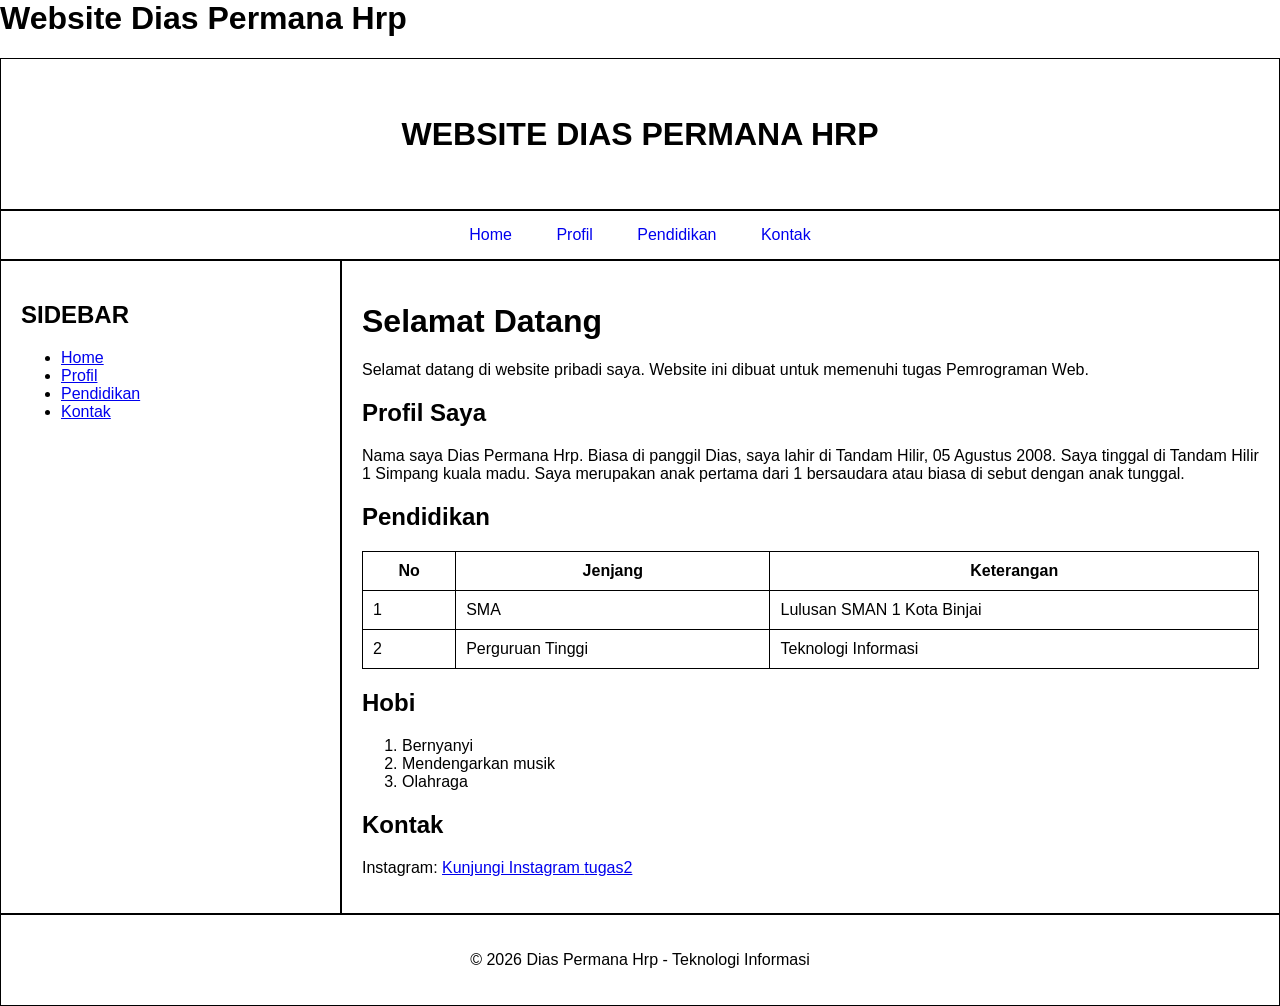
==== index.html @ 2775a6fc "Fix HTML structure and add missing elements" ====
<html>
<head>
    <title>Website Dias Permana Hrp</title>
</head>
<body>


    <h1>Website Dias Permana Hrp</h1>


</body>
</html>
<!DOCTYPE html>
<html>
<head>
    <title>Website Dias Permana Hrp</title>

    <style>
        body {
            margin: 0;
            font-family: Arial, sans-serif;
        }

        .header {
            height: 150px;
            border: 1px solid black;
            display: flex;
            justify-content: center;
            align-items: center;
        }

        .menu {
            border: 1px solid black;
            padding: 15px;
            text-align: center;
        }

        .menu a {
            margin: 0 20px;
            text-decoration: none;
        }

        .container {
            display: flex;
        }

        .sidebar {
            width: 25%;
            min-height: 350px;
            border: 1px solid black;
            padding: 20px;
        }

        .content {
            width: 75%;
            min-height: 350px;
            border: 1px solid black;
            padding: 20px;
        }

        .footer {
            border: 1px solid black;
            padding: 20px;
            text-align: center;
        }

        table {
            border-collapse: collapse;
            width: 100%;
        }

        th, td {
            border: 1px solid black;
            padding: 10px;
        }
    </style>
</head>

<body>

    <div class="header">
        <h1>WEBSITE DIAS PERMANA HRP</h1>
    </div>

    <div class="menu">
        <a href="#home">Home</a>
        <a href="#profil">Profil</a>
        <a href="#pendidikan">Pendidikan</a>
        <a href="#kontak">Kontak</a>
    </div>

    <div class="container">

        <div class="sidebar">
            <h2>SIDEBAR</h2>

            <ul>
                <li><a href="#home">Home</a></li>
                <li><a href="#profil">Profil</a></li>
                <li><a href="#pendidikan">Pendidikan</a></li>
                <li><a href="#kontak">Kontak</a></li>
            </ul>
        </div>

        <div class="content">

            <h1 id="home">Selamat Datang</h1>

            <p>
                Selamat datang di website pribadi saya.
                Website ini dibuat untuk memenuhi tugas
                Pemrograman Web.
            </p>

            <h2 id="profil">Profil Saya</h2>

            <p>
                Nama saya Dias Permana Hrp. Biasa di panggil Dias, saya lahir di Tandam Hilir, 05 Agustus 2008. Saya tinggal di Tandam Hilir 1 Simpang kuala madu. Saya merupakan anak pertama dari 1 bersaudara atau biasa di sebut dengan anak tunggal.
            </p>

            <h2 id="pendidikan">Pendidikan</h2>

            <table>
                <tr>
                    <th>No</th>
                    <th>Jenjang</th>
                    <th>Keterangan</th>
                </tr>

                <tr>
                    <td>1</td>
                    <td>SMA</td>
                    <td>Lulusan SMAN 1 Kota Binjai</td>
                </tr>

                <tr>
                    <td>2</td>
                    <td>Perguruan Tinggi</td>
                    <td>Teknologi Informasi</td>
                </tr>
            </table>

            <h2>Hobi</h2>

            <ol>
                <li>Bernyanyi</li>
                <li>Mendengarkan musik</li>
                <li>Olahraga</li>
            </ol>

            <h2 id="kontak">Kontak</h2>

            <p>
                Instagram:
                <a href=https://www.instagram.com/diaspermanahrp__?igsi=b2IzeHRpMHRzZW4x&utm_source=qr target="_blank">
                    Kunjungi Instagram
                </a>
                <a href="tugas2.html">tugas2</a>
            </p>

        </div>

    </div>

    <div class="footer">
        <p>&copy; 2026 Dias Permana Hrp - Teknologi Informasi</p>
    </div>

</body>
</html>
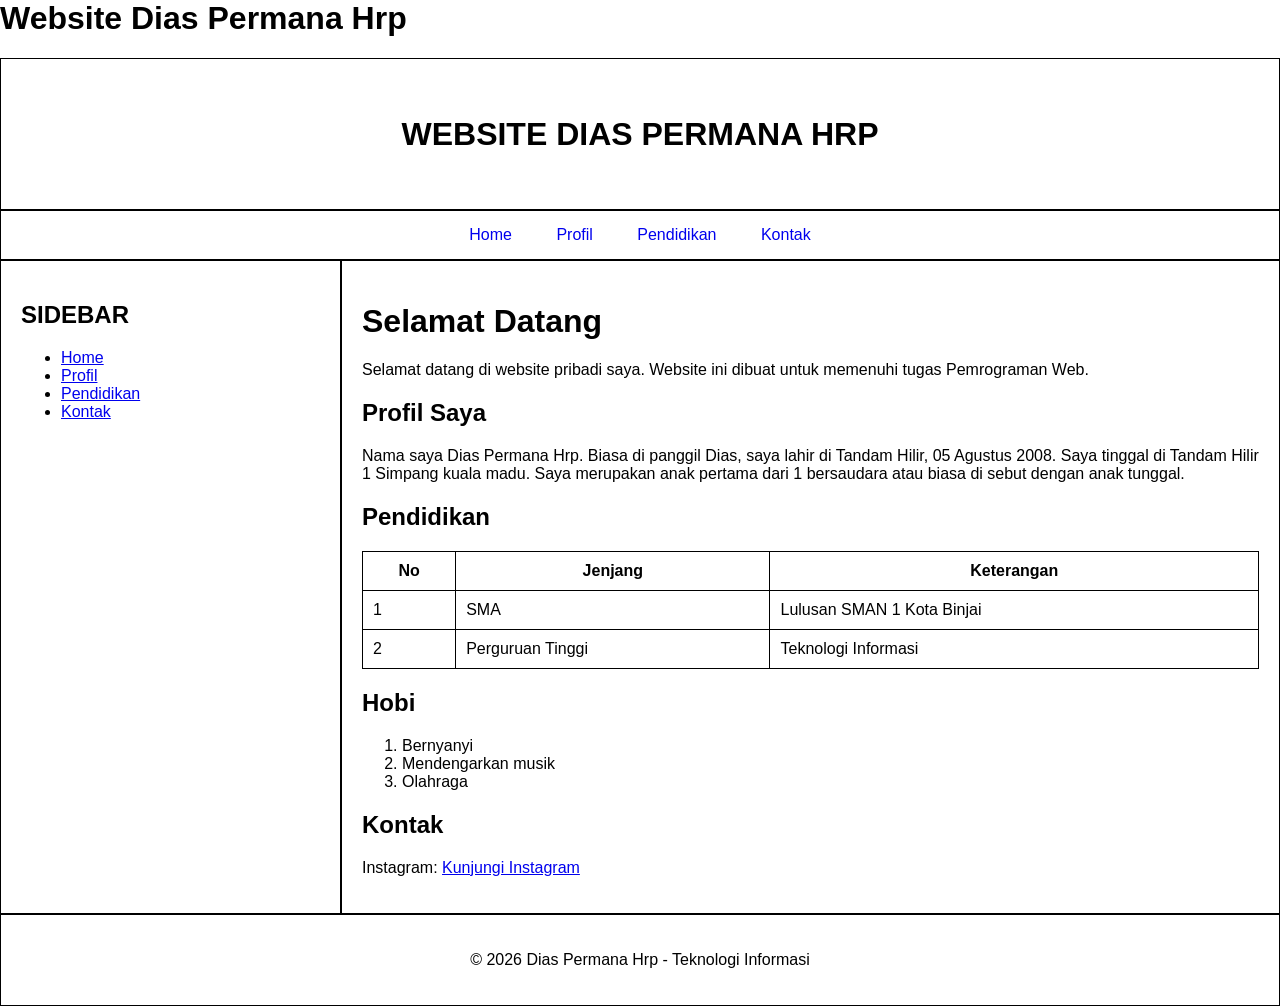
==== commit 6e9190ba: "Update index.html" ====
--- a/index.html
+++ b/index.html
@@ -155,7 +155,6 @@
                 <a href=https://www.instagram.com/diaspermanahrp__?igsi=b2IzeHRpMHRzZW4x&utm_source=qr target="_blank">
                     Kunjungi Instagram
                 </a>
-                <a href="tugas2.html">tugas2</a>
             </p>
 
         </div>
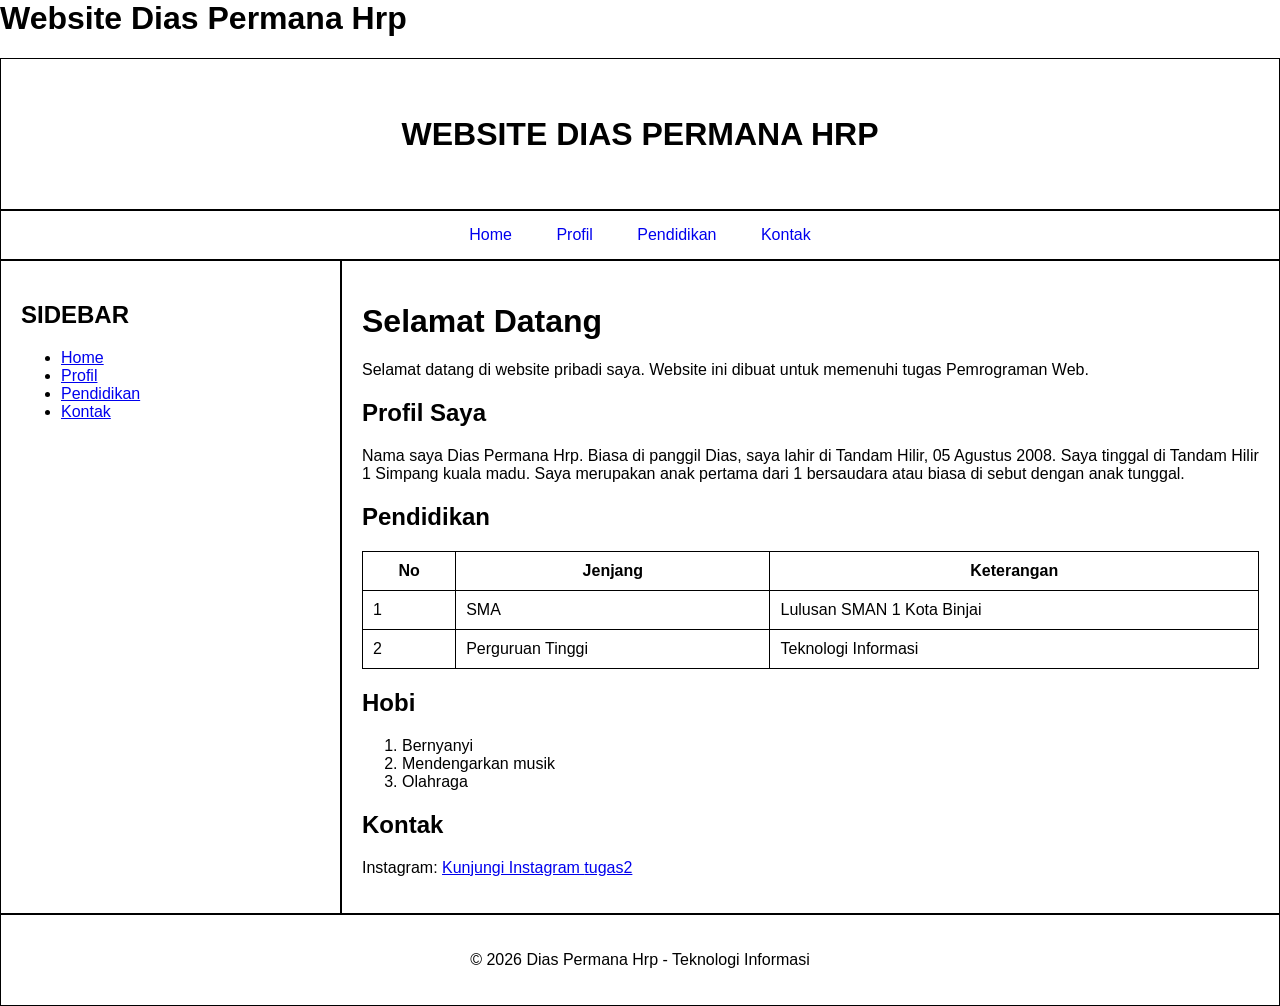
==== commit 6b982bcf: "Update index.html" ====
--- a/index.html
+++ b/index.html
@@ -155,6 +155,7 @@
                 <a href=https://www.instagram.com/diaspermanahrp__?igsi=b2IzeHRpMHRzZW4x&utm_source=qr target="_blank">
                     Kunjungi Instagram
                 </a>
+                <a href="tugas2.html">tugas2</a>
             </p>
 
         </div>
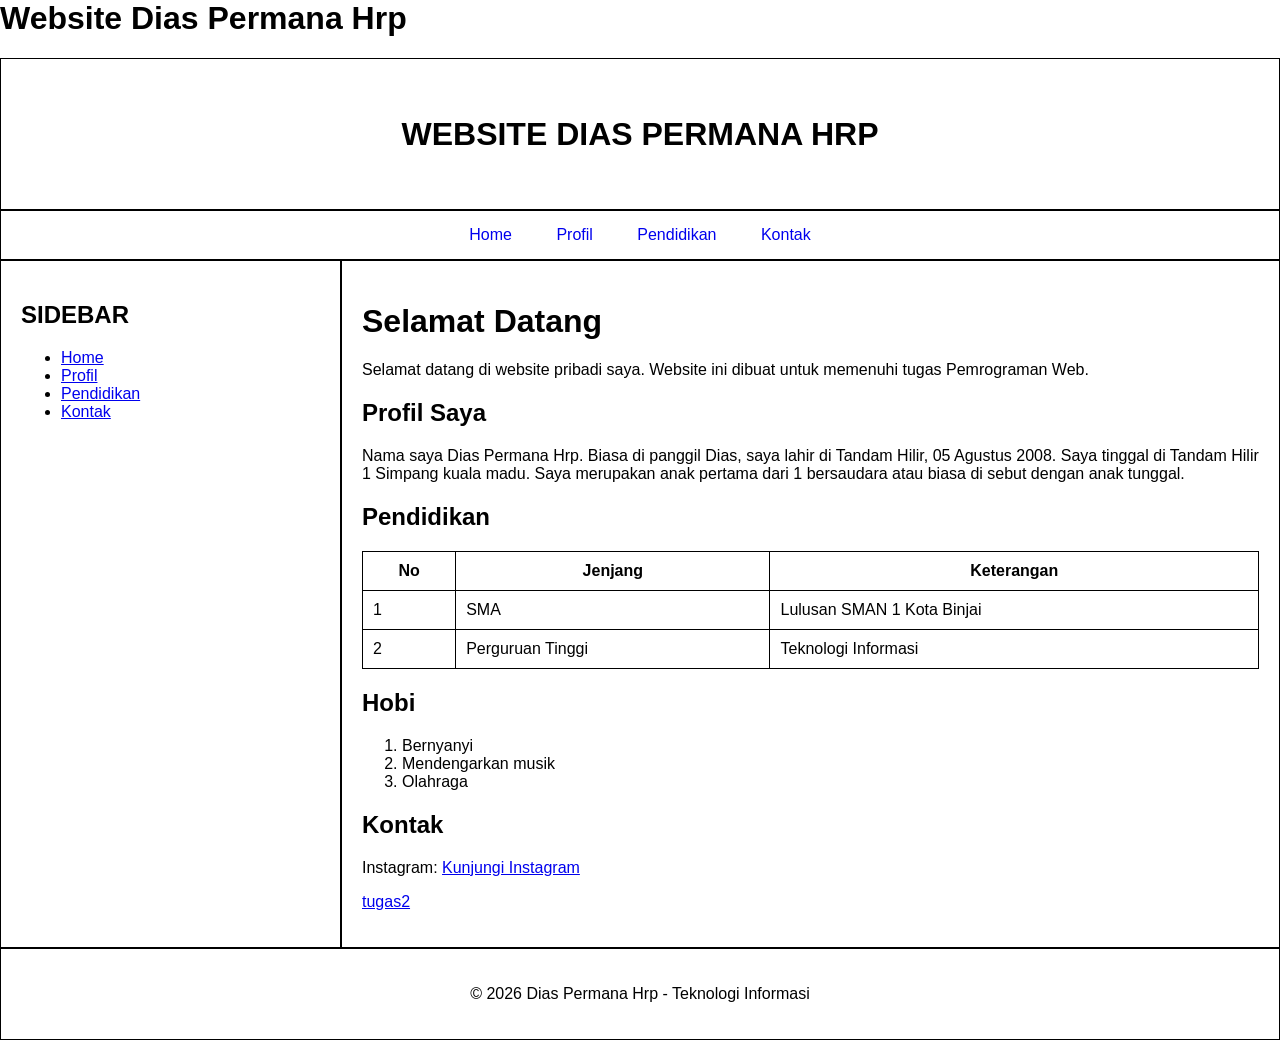
==== commit 50e851ff: "Fix HTML structure and formatting issues" ====
--- a/index.html
+++ b/index.html
@@ -155,8 +155,11 @@
                 <a href=https://www.instagram.com/diaspermanahrp__?igsi=b2IzeHRpMHRzZW4x&utm_source=qr target="_blank">
                     Kunjungi Instagram
                 </a>
+            </p>
+            <p>
                 <a href="tugas2.html">tugas2</a>
             </p>
+
 
         </div>
 
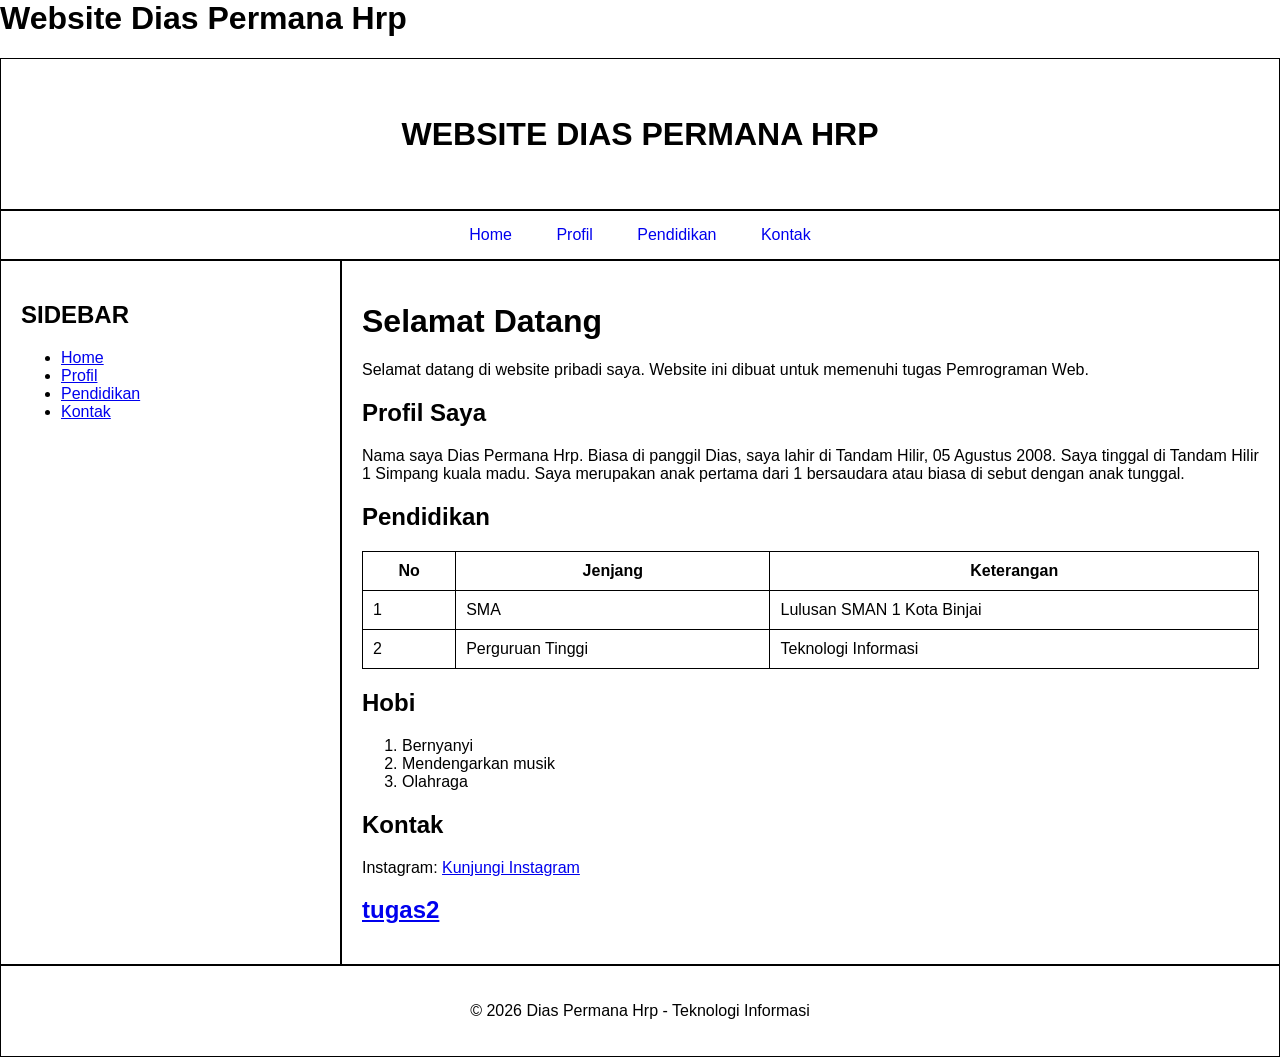
==== commit 4859c302: "Refactor index.html structure and content" ====
--- a/index.html
+++ b/index.html
@@ -156,9 +156,7 @@
                     Kunjungi Instagram
                 </a>
             </p>
-            <p>
-                <a href="tugas2.html">tugas2</a>
-            </p>
+            <h2><a href="tugas2.html">tugas2</a></h2>
 
 
         </div>
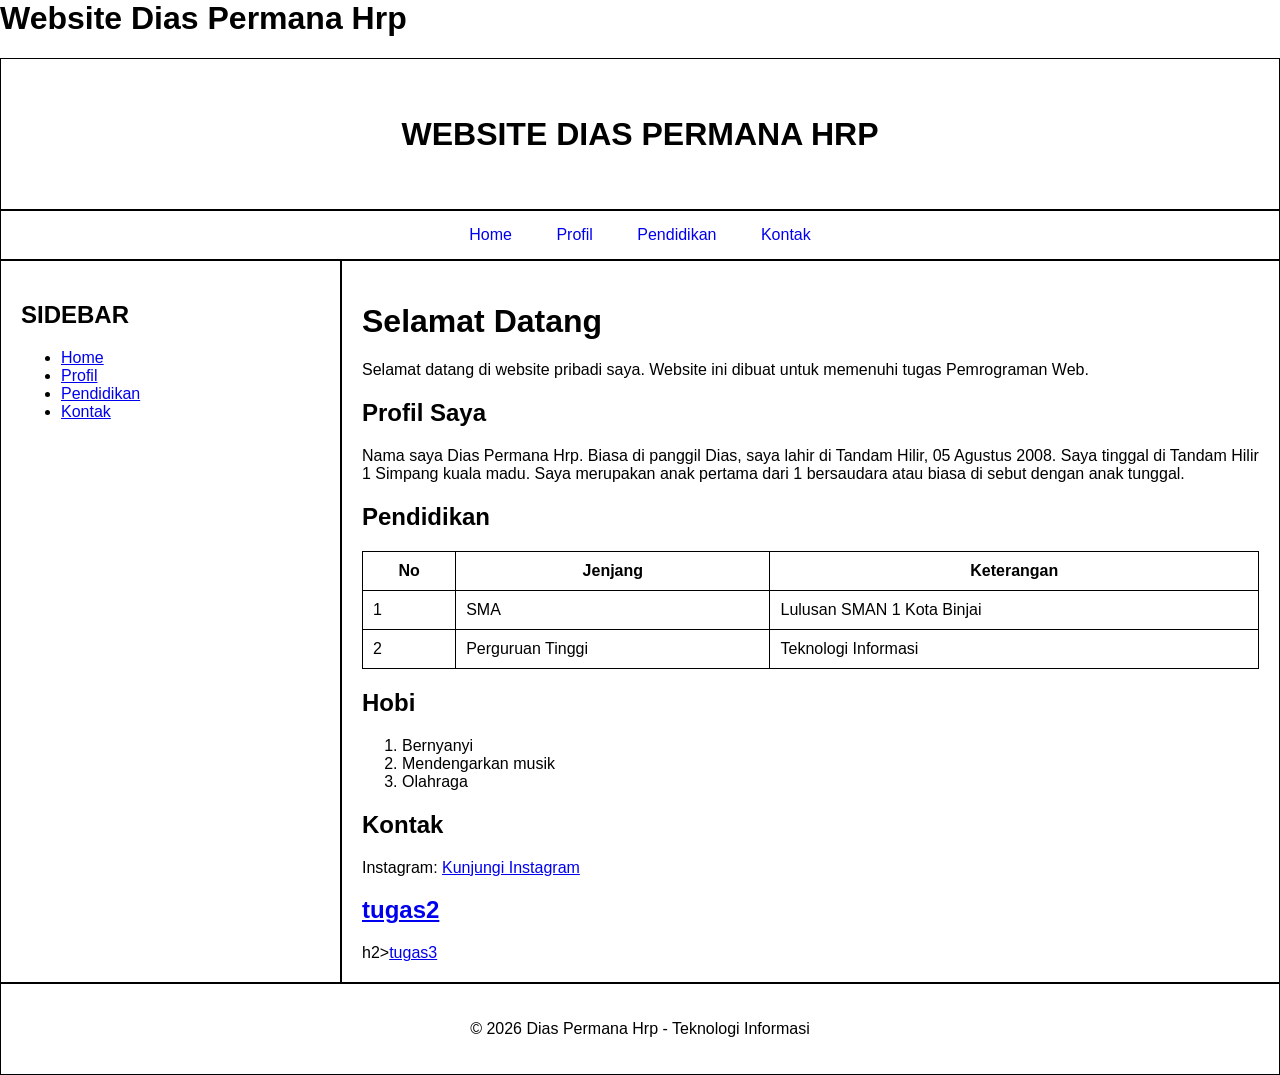
==== commit 66d012f8: "Fix HTML structure and add new links" ====
--- a/index.html
+++ b/index.html
@@ -157,6 +157,7 @@
                 </a>
             </p>
             <h2><a href="tugas2.html">tugas2</a></h2>
+            h2><a href="tugas3.html">tugas3</a></h2>
 
 
         </div>
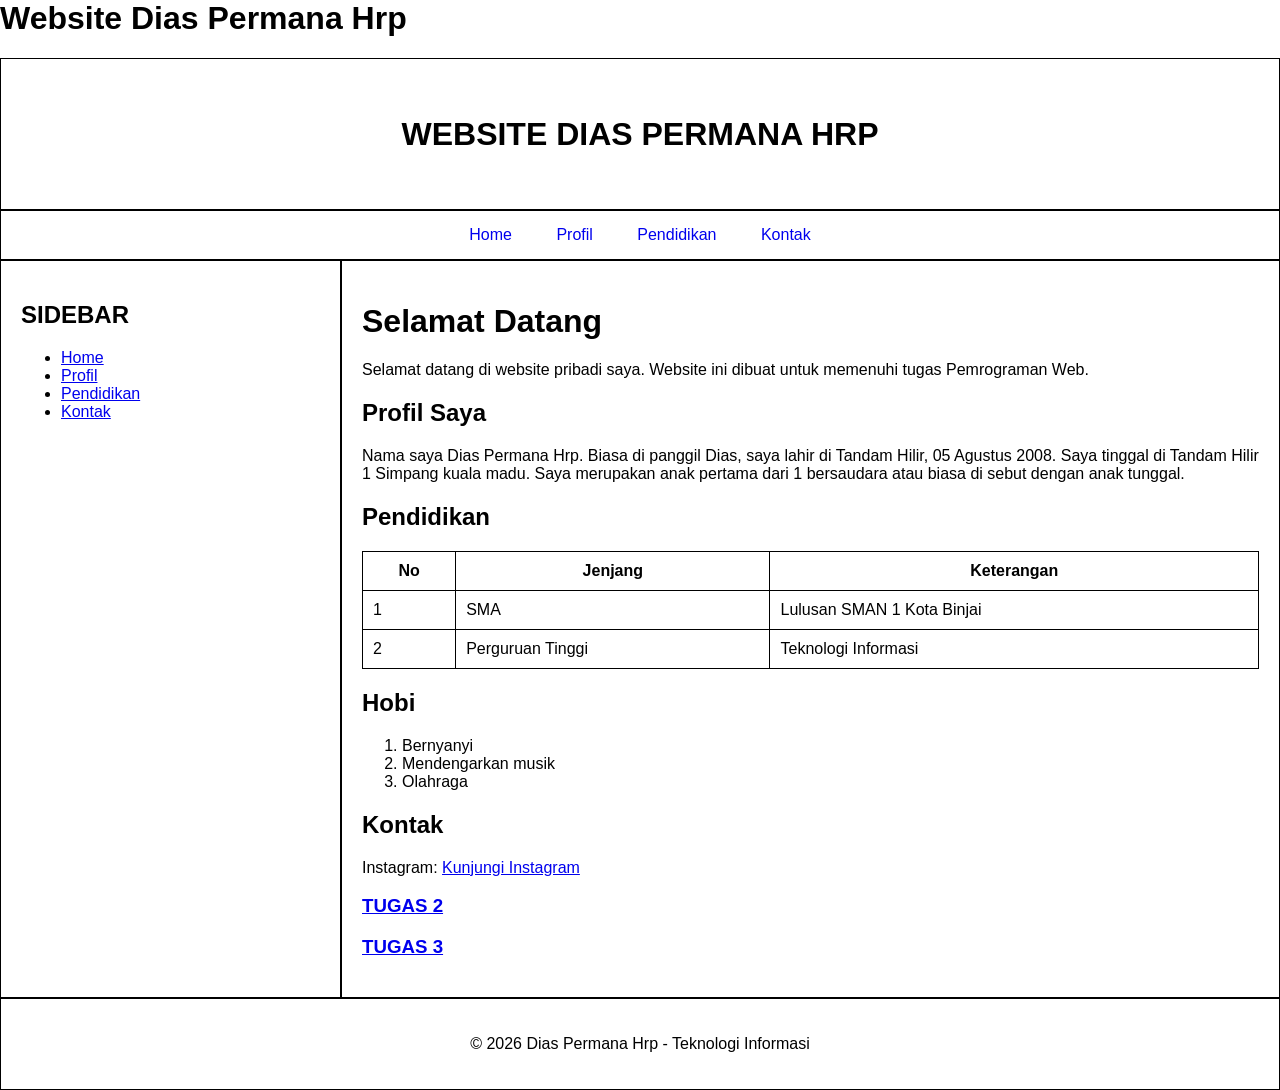
==== commit 8da3c452: "Update index.html" ====
--- a/index.html
+++ b/index.html
@@ -156,9 +156,8 @@
                     Kunjungi Instagram
                 </a>
             </p>
-            <h2><a href="tugas2.html">tugas2</a></h2>
-            h2><a href="tugas3.html">tugas3</a></h2>
-
+            <h3><a href="tugas2.html"> TUGAS 2</a></h3>
+            <h3><a href="tugas3.html">TUGAS 3</a></h3>
 
         </div>
 
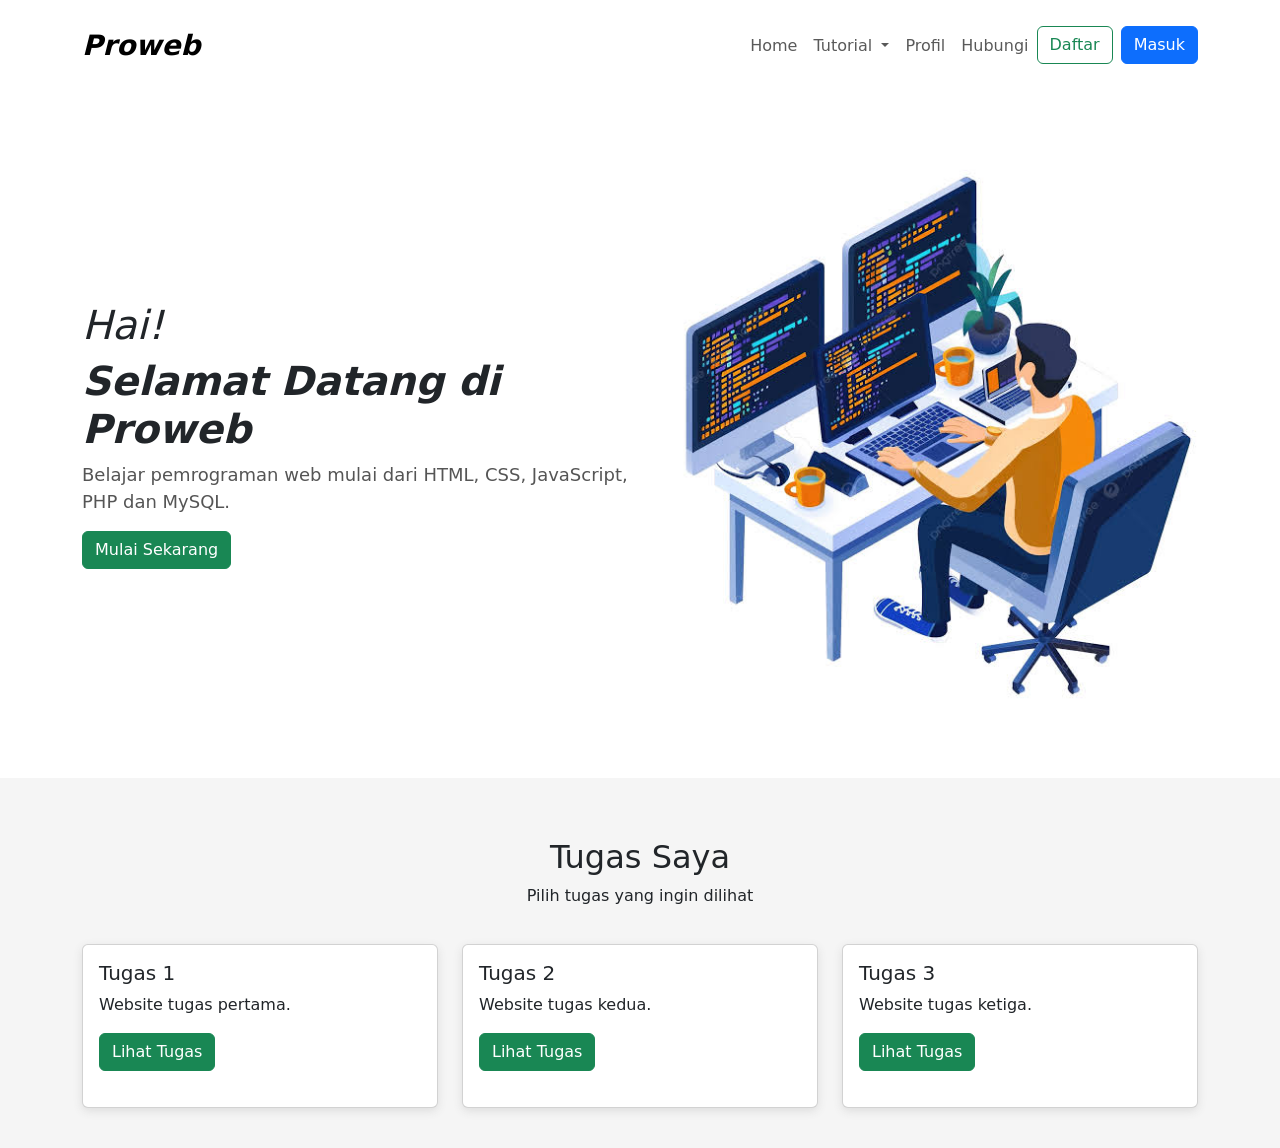
==== commit cdb32869: "Add files via upload" ====
--- a/index.html
+++ b/index.html
@@ -1,171 +1,300 @@
-<html>
+<!DOCTYPE html>
+<html lang="id">
+
 <head>
-    <title>Website Dias Permana Hrp</title>
+    <meta charset="UTF-8">
+
+    <!-- Supaya website responsive di HP -->
+    <meta name="viewport" content="width=device-width, initial-scale=1.0">
+
+    <title>Proweb</title>
+
+    <!-- Bootstrap -->
+    <link
+        href="https://cdn.jsdelivr.net/npm/bootstrap@5.3.3/dist/css/bootstrap.min.css"
+        rel="stylesheet">
+
+    <!-- CSS sendiri -->
+    <link rel="stylesheet" href="style.css">
 </head>
+
+
 <body>
 
-
-    <h1>Website Dias Permana Hrp</h1>
-
+    <!-- NAVBAR -->
+    <nav class="navbar navbar-expand-lg bg-white">
+
+        <div class="container">
+
+            <!-- Logo -->
+            <a class="navbar-brand logo" href="#">
+                Proweb
+            </a>
+
+            <!-- Tombol menu HP -->
+            <button
+                class="navbar-toggler"
+                data-bs-toggle="collapse"
+                data-bs-target="#menu">
+
+                <span class="navbar-toggler-icon"></span>
+
+            </button>
+
+            <!-- Menu -->
+            <div class="collapse navbar-collapse" id="menu">
+
+                <ul class="navbar-nav ms-auto">
+
+                    <li class="nav-item">
+                        <a class="nav-link" href="#">
+                            Home
+                        </a>
+                    </li>
+
+                    <li class="nav-item dropdown">
+
+                        <a
+                            class="nav-link dropdown-toggle"
+                            href="#"
+                            data-bs-toggle="dropdown">
+
+                            Tutorial
+
+                        </a>
+
+                        <ul class="dropdown-menu">
+
+                            <li>
+                                <a class="dropdown-item" href="#">
+                                    HTML
+                                </a>
+                            </li>
+
+                            <li>
+                                <a class="dropdown-item" href="#">
+                                    CSS
+                                </a>
+                            </li>
+
+                            <li>
+                                <a class="dropdown-item" href="#">
+                                    JavaScript
+                                </a>
+                            </li>
+
+                            <li>
+                                <a class="dropdown-item" href="#">
+                                    PHP
+                                </a>
+                            </li>
+
+                            <li>
+                                <a class="dropdown-item" href="#">
+                                    MySQL
+                                </a>
+                            </li>
+
+                        </ul>
+
+                    </li>
+
+                    <li class="nav-item">
+                        <a class="nav-link" href="#">
+                            Profil
+                        </a>
+                    </li>
+
+                    <li class="nav-item">
+                        <a class="nav-link" href="#">
+                            Hubungi
+                        </a>
+                    </li>
+
+                    <li class="nav-item">
+                        <button class="btn btn-outline-success">
+                            Daftar
+                        </button>
+                    </li>
+
+                    <li class="nav-item ms-2">
+                        <button class="btn btn-primary">
+                            Masuk
+                        </button>
+                    </li>
+
+                </ul>
+
+            </div>
+
+        </div>
+
+    </nav>
+
+
+    <!-- HERO -->
+    <section class="hero">
+
+        <div class="container">
+
+            <div class="row align-items-center">
+
+                <!-- Bagian kiri -->
+                <div class="col-md-6">
+
+                    <h3>Hai!</h3>
+
+                    <h1>
+                        Selamat Datang di Proweb
+                    </h1>
+
+                    <p>
+                        Belajar pemrograman web mulai dari
+                        HTML, CSS, JavaScript, PHP dan MySQL.
+                    </p>
+
+                    <button class="btn btn-success">
+                        Mulai Sekarang
+                    </button>
+
+                </div>
+
+
+                <!-- Bagian kanan -->
+                <div class="col-md-6">
+
+                    <img
+                        src="images.jfif"
+                        class="gambar"
+                        alt="Belajar pemrograman">
+
+                </div>
+
+            </div>
+
+        </div>
+
+    </section>
+
+
+    <!-- CARD TUGAS -->
+    <section class="tugas">
+
+        <div class="container">
+
+            <h2 class="text-center">
+                Tugas Saya
+            </h2>
+
+            <p class="text-center">
+                Pilih tugas yang ingin dilihat
+            </p>
+
+
+            <div class="row">
+
+
+                <!-- CARD TUGAS 1 -->
+                <div class="col-md-4">
+
+                    <div class="card">
+
+                        <div class="card-body">
+
+                            <h5>
+                                Tugas 1
+                            </h5>
+
+                            <p>
+                                Website tugas pertama.
+                            </p>
+
+                            <a
+                                href="tugas1.html"
+                                class="btn btn-success">
+
+                                Lihat Tugas
+
+                            </a>
+
+                        </div>
+
+                    </div>
+
+                </div>
+
+
+                <!-- CARD TUGAS 2 -->
+                <div class="col-md-4">
+
+                    <div class="card">
+
+                        <div class="card-body">
+
+                            <h5>
+                                Tugas 2
+                            </h5>
+
+                            <p>
+                                Website tugas kedua.
+                            </p>
+
+                            <a
+                                href="tugas2.html"
+                                class="btn btn-success">
+
+                                Lihat Tugas
+
+                            </a>
+
+                        </div>
+
+                    </div>
+
+                </div>
+
+
+                <!-- CARD TUGAS 3 -->
+                <div class="col-md-4">
+
+                    <div class="card">
+
+                        <div class="card-body">
+
+                            <h5>
+                                Tugas 3
+                            </h5>
+
+                            <p>
+                                Website tugas ketiga.
+                            </p>
+
+                            <a
+                                href="tugas3.html"
+                                class="btn btn-success">
+
+                                Lihat Tugas
+
+                            </a>
+
+                        </div>
+
+                    </div>
+
+                </div>
+
+            </div>
+
+        </div>
+
+    </section>
+
+
+    <!-- JavaScript Bootstrap -->
+    <script
+        src="https://cdn.jsdelivr.net/npm/bootstrap@5.3.3/dist/js/bootstrap.bundle.min.js">
+    </script>
 
 </body>
-</html>
-<!DOCTYPE html>
-<html>
-<head>
-    <title>Website Dias Permana Hrp</title>
-
-    <style>
-        body {
-            margin: 0;
-            font-family: Arial, sans-serif;
-        }
-
-        .header {
-            height: 150px;
-            border: 1px solid black;
-            display: flex;
-            justify-content: center;
-            align-items: center;
-        }
-
-        .menu {
-            border: 1px solid black;
-            padding: 15px;
-            text-align: center;
-        }
-
-        .menu a {
-            margin: 0 20px;
-            text-decoration: none;
-        }
-
-        .container {
-            display: flex;
-        }
-
-        .sidebar {
-            width: 25%;
-            min-height: 350px;
-            border: 1px solid black;
-            padding: 20px;
-        }
-
-        .content {
-            width: 75%;
-            min-height: 350px;
-            border: 1px solid black;
-            padding: 20px;
-        }
-
-        .footer {
-            border: 1px solid black;
-            padding: 20px;
-            text-align: center;
-        }
-
-        table {
-            border-collapse: collapse;
-            width: 100%;
-        }
-
-        th, td {
-            border: 1px solid black;
-            padding: 10px;
-        }
-    </style>
-</head>
-
-<body>
-
-    <div class="header">
-        <h1>WEBSITE DIAS PERMANA HRP</h1>
-    </div>
-
-    <div class="menu">
-        <a href="#home">Home</a>
-        <a href="#profil">Profil</a>
-        <a href="#pendidikan">Pendidikan</a>
-        <a href="#kontak">Kontak</a>
-    </div>
-
-    <div class="container">
-
-        <div class="sidebar">
-            <h2>SIDEBAR</h2>
-
-            <ul>
-                <li><a href="#home">Home</a></li>
-                <li><a href="#profil">Profil</a></li>
-                <li><a href="#pendidikan">Pendidikan</a></li>
-                <li><a href="#kontak">Kontak</a></li>
-            </ul>
-        </div>
-
-        <div class="content">
-
-            <h1 id="home">Selamat Datang</h1>
-
-            <p>
-                Selamat datang di website pribadi saya.
-                Website ini dibuat untuk memenuhi tugas
-                Pemrograman Web.
-            </p>
-
-            <h2 id="profil">Profil Saya</h2>
-
-            <p>
-                Nama saya Dias Permana Hrp. Biasa di panggil Dias, saya lahir di Tandam Hilir, 05 Agustus 2008. Saya tinggal di Tandam Hilir 1 Simpang kuala madu. Saya merupakan anak pertama dari 1 bersaudara atau biasa di sebut dengan anak tunggal.
-            </p>
-
-            <h2 id="pendidikan">Pendidikan</h2>
-
-            <table>
-                <tr>
-                    <th>No</th>
-                    <th>Jenjang</th>
-                    <th>Keterangan</th>
-                </tr>
-
-                <tr>
-                    <td>1</td>
-                    <td>SMA</td>
-                    <td>Lulusan SMAN 1 Kota Binjai</td>
-                </tr>
-
-                <tr>
-                    <td>2</td>
-                    <td>Perguruan Tinggi</td>
-                    <td>Teknologi Informasi</td>
-                </tr>
-            </table>
-
-            <h2>Hobi</h2>
-
-            <ol>
-                <li>Bernyanyi</li>
-                <li>Mendengarkan musik</li>
-                <li>Olahraga</li>
-            </ol>
-
-            <h2 id="kontak">Kontak</h2>
-
-            <p>
-                Instagram:
-                <a href=https://www.instagram.com/diaspermanahrp__?igsi=b2IzeHRpMHRzZW4x&utm_source=qr target="_blank">
-                    Kunjungi Instagram
-                </a>
-            </p>
-            <h3><a href="tugas2.html"> TUGAS 2</a></h3>
-            <h3><a href="tugas3.html">TUGAS 3</a></h3>
-
-        </div>
-
-    </div>
-
-    <div class="footer">
-        <p>&copy; 2026 Dias Permana Hrp - Teknologi Informasi</p>
-    </div>
-
-</body>
-</html>
+
+</html>
--- a/style.css
+++ b/style.css
@@ -0,0 +1,97 @@
+/* Mengatur semua elemen */
+* {
+    box-sizing: border-box;
+}
+
+
+/* NAVBAR */
+
+.navbar {
+    padding: 20px 0;
+}
+
+
+/* Logo */
+
+.logo {
+    font-size: 28px;
+    font-weight: bold;
+    font-style: italic;
+}
+
+
+/* HERO */
+
+.hero {
+    padding: 70px 0;
+}
+
+
+/* Judul */
+
+.hero h3 {
+    font-size: 40px;
+    font-style: italic;
+}
+
+
+.hero h1 {
+    font-size: 40px;
+    font-style: italic;
+    font-weight: bold;
+}
+
+
+/* Paragraf */
+
+.hero p {
+    font-size: 18px;
+    color: #555;
+}
+
+
+/* Gambar */
+
+.gambar {
+    width: 100%;
+}
+
+
+/* BAGIAN TUGAS */
+
+.tugas {
+    padding: 60px 0;
+    background-color: #f5f5f5;
+}
+
+
+/* Card */
+
+.card {
+    margin-top: 20px;
+    height: 100%;
+    box-shadow: 0 3px 10px #ddd;
+}
+
+
+/* Saat dibuka di HP */
+
+@media (max-width: 768px) {
+
+    .hero {
+        padding: 40px 20px;
+    }
+
+    .hero h1 {
+        font-size: 30px;
+    }
+
+    .hero h3 {
+        font-size: 30px;
+    }
+
+    .gambar {
+        margin-top: 30px;
+    }
+
+}
